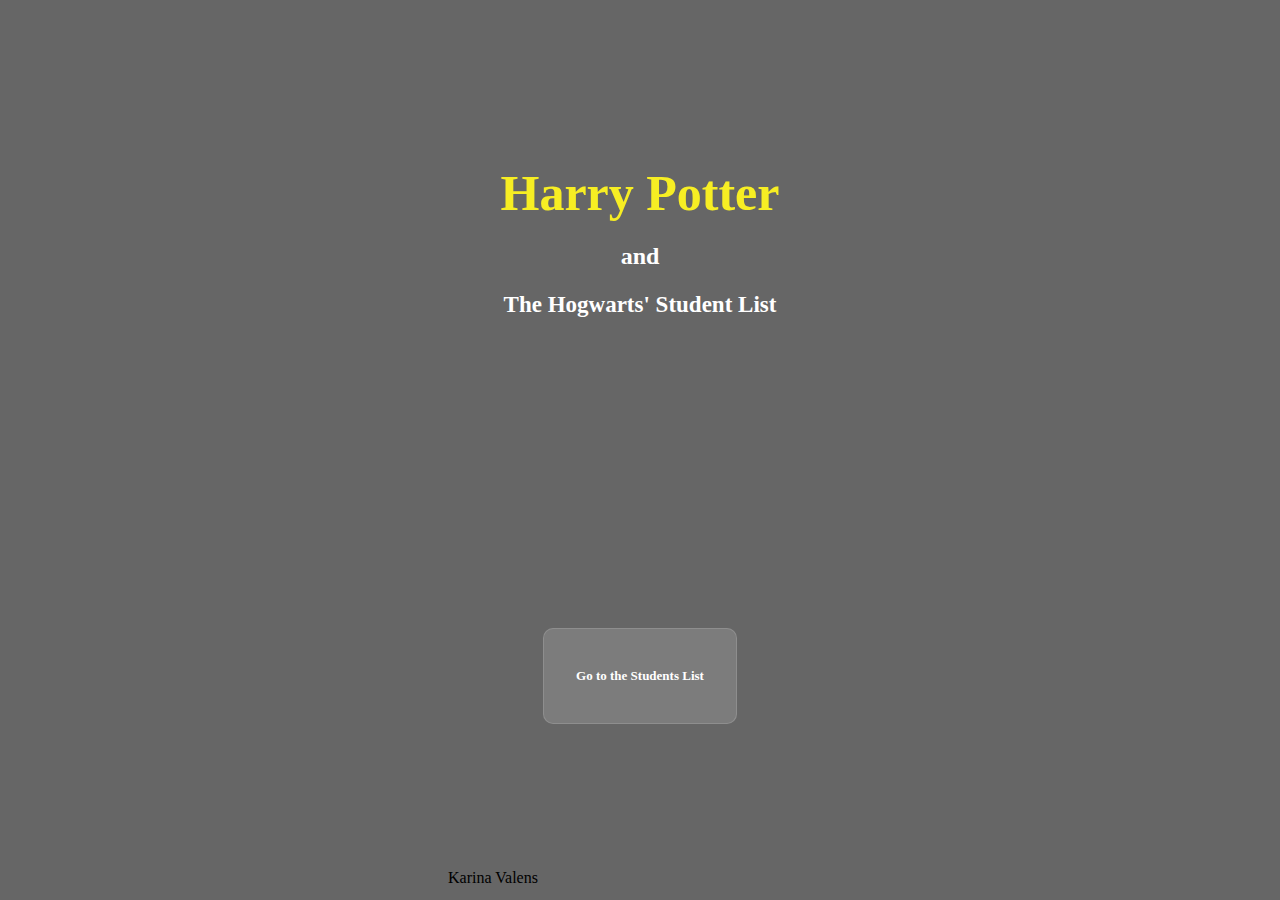
==== index.html @ 6acaf76e "first commit" ====
<!DOCTYPE html>
<html lang="en">

<head>
    <meta charset="UTF-8">
    <meta http-equiv="X-UA-Compatible" content="IE=edge">
    <meta name="viewport" content="width=device-width, initial-scale=1.0">
    <title>Hacked Hogwats Student List</title>
    <link rel="stylesheet" href="./style.css">
</head>

<body id="intro_page">


    <main>
        <div id="title">
            <h1>Harry Potter </h1>
            <p>and</p>
            <h2>The Hogwarts' Student List</h2>
        </div>
        <a href="./html/student_List.html" id="button">Go to the Students List</a>
    </main>
    <footer>Karina Valens</footer>




    <script src="./script.js"></script>
</body>

</html>
---- style.css ----
/* varialbes */
:root {
  /* colors */
  --bc: #000;
  --high-light: #f7ee23;
  --white: #ffffff;
  --button1st: hsl(0deg 0% 89% / 18%);
  --button2nd: #d74f41;
  --font-tittle: "Aladin", cursive;
}

/* reset */
body,
p,
a,
ul,
li,
dl {
  margin: 0;
  padding: 0;
  text-decoration: none;
  list-style-type: none;
}

/* base styles */

* {
  box-sizing: border-box;
  /* outline: 2px dotted red; */
}

/* fonts */
@import url("https://fonts.googleapis.com/css2?family=Aladin&family=Smooch&display=swap");
h1 {
  font: bold 50px /30px var(--font-tittle);
  color: var(--high-light);
}
h2,
p {
  font: bold 23px /30px var(--font-tittle);
  color: var(--white);
}

/* mobil 320px first styles */

/* --------------------------------- Home Page --------------------- */
#intro_page {
  height: 100%;
  background: rgb(0, 0, 0, 0.6) url(./images/dark-stormy-clouds.jpg) no-repeat right top;
  background-blend-mode: color;
  background-size: cover;
}
#intro_page main {
  display: grid;
  grid-template-columns: 1fr;
  max-width: 100%;
  height: 96.5vh;
  margin: auto;
  place-items: center;
  overflow: hidden;
}
#title {
  text-align: center;
}
#intro_page p {
  font-size: 1.5rem;
}
#button {
  border: 1px solid var(--button1st);
  color: var(--white);
  font: bold 13px/30px var(--font-tittle);
  padding: 2.5%;
  border-radius: 10px;
  background-color: var(--button1st);
}
footer {
  display: block;
  width: 30%;
  margin: auto;
}

/* --------------------------------- Student List Page --------------------- */

/* #body_list {
  background: rgb(0, 0, 0, 0.6) url(./images/rithika-gopalakrishnan-JK0l2xvN1fY-unsplash.jpg) no-repeat right top;
  background-blend-mode: color;
  background-size: cover;
} */

input {
  width: 50px;
}

/* small tablet styles */
@media screen and (min-width: 620px) {
}
/* large tablets and laptop styles */
@media screen and (min-width: 960px) {
}

/* destop styles */
@media screen and (min-width: 1200px) {
}
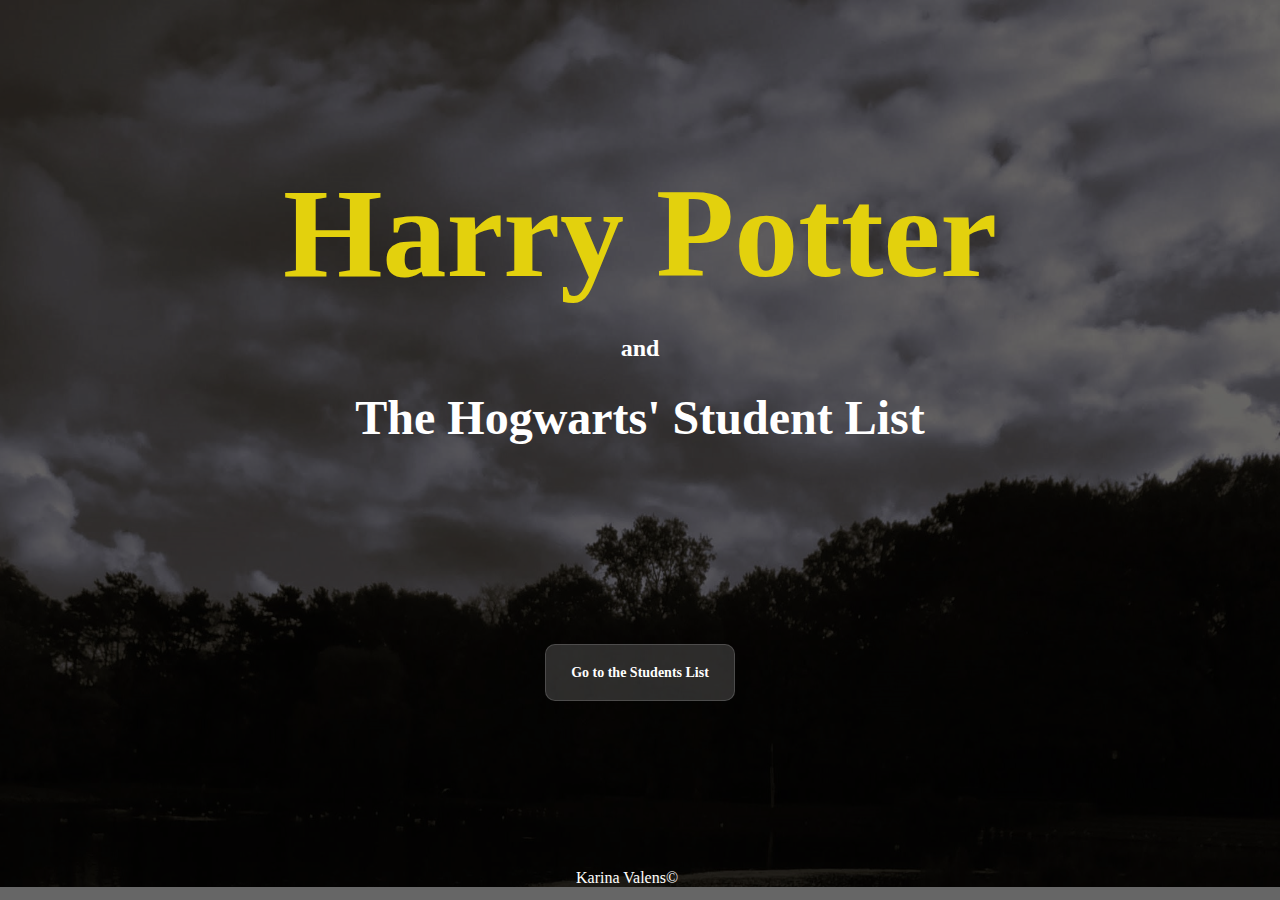
==== commit d8693156: "adding style to the index" ====
--- a/index.html
+++ b/index.html
@@ -19,13 +19,13 @@
             <h2>The Hogwarts' Student List</h2>
         </div>
         <a href="./html/student_List.html" id="button">Go to the Students List</a>
+
+        
     </main>
-    <footer>Karina Valens</footer>
+    <footer>Karina Valens©</footer>
 
 
 
-
-    <script src="./script.js"></script>
 </body>
 
 </html>--- a/style.css
+++ b/style.css
@@ -1,12 +1,19 @@
 /* varialbes */
 :root {
   /* colors */
-  --bc: #000;
-  --high-light: #f7ee23;
+  --bc: hsl(0deg 0% 0%);
+  --high-light: hsl(55deg 89% 47%);
+  --high-light2: hsl(233deg 88% 41%);
   --white: #ffffff;
+
   --button1st: hsl(0deg 0% 89% / 18%);
-  --button2nd: #d74f41;
+  --button2nd: hsl(0deg 5% 34% / 62%);
+
+  --background: hsl(0deg 0% 0% / 60%);
+  --table: hsl(0deg 1% 33% / 60%);
+
   --font-tittle: "Aladin", cursive;
+  --font-body: "Cormorant Garamond", serif;
 }
 
 /* reset */
@@ -30,23 +37,23 @@
 }
 
 /* fonts */
-@import url("https://fonts.googleapis.com/css2?family=Aladin&family=Smooch&display=swap");
+@import url("https://fonts.googleapis.com/css2?family=Aladin&family=Cormorant+Garamond:ital,wght@0,500;1,500;1,600&display=swap");
+
+/* --------------------------------- Home Page --------------------- */
+
 h1 {
-  font: bold 50px /30px var(--font-tittle);
+  font: bold 8rem/30px var(--font-tittle);
   color: var(--high-light);
 }
 h2,
 p {
-  font: bold 23px /30px var(--font-tittle);
-  color: var(--white);
-}
-
-/* mobil 320px first styles */
-
-/* --------------------------------- Home Page --------------------- */
+  font: bold 3rem/30px var(--font-tittle);
+  color: var(--white);
+}
+
 #intro_page {
   height: 100%;
-  background: rgb(0, 0, 0, 0.6) url(./images/dark-stormy-clouds.jpg) no-repeat right top;
+  background: var(--background) url(./images/home_page_backg.jpg) no-repeat right top;
   background-blend-mode: color;
   background-size: cover;
 }
@@ -68,29 +75,208 @@
 #button {
   border: 1px solid var(--button1st);
   color: var(--white);
-  font: bold 13px/30px var(--font-tittle);
-  padding: 2.5%;
+  font: bold 14px/30px var(--font-tittle);
+  padding: 1% 2%;
   border-radius: 10px;
   background-color: var(--button1st);
+  margin-top: -10%;
 }
 footer {
   display: block;
-  width: 30%;
+  width: 10%;
   margin: auto;
+  color: var(--white);
 }
 
 /* --------------------------------- Student List Page --------------------- */
 
-/* #body_list {
-  background: rgb(0, 0, 0, 0.6) url(./images/rithika-gopalakrishnan-JK0l2xvN1fY-unsplash.jpg) no-repeat right top;
+#body_list {
+  background: var(--background) url(./images/rithika-gopalakrishnan-JK0l2xvN1fY-unsplash.jpg) no-repeat right top;
   background-blend-mode: color;
   background-size: cover;
-} */
-
+  overflow-x: hidden;
+}
+
+#subt {
+  display: block;
+  width: 40%;
+  margin: 3% auto;
+}
+
+#fil_status {
+  margin-left: 5%;
+}
+
+/* --------TABLE-------- */
+
+table {
+  width: 90%;
+  margin: 3% auto;
+}
+
+table,
+th,
+td,
+.input,
+button {
+  border-top: 1.5px solid var(--button1st);
+  border-left: 1.5px solid var(--button1st);
+  border-radius: 6px;
+}
+
+th,
+.input {
+  background-color: var(--background);
+  padding: 1%;
+  font: bold 0.9rem/1rem var(--font-body);
+  color: var(--high-light);
+}
+
+td,
+button,
 input {
-  width: 50px;
-}
-
+  background-color: var(--table);
+  padding: 1% 2%;
+  font: 14px/10px var(--font-body);
+  color: var(--white);
+}
+input {
+  margin: 3%;
+  border-radius: 6px;
+  padding: 1%;
+}
+
+#search {
+  background: url(./images/search-normal.png) no-repeat right;
+  background-size: 13%;
+}
+
+/*-------------------- // TOTALS // ---------------*/
+#wraper {
+  display: grid;
+  grid-template-columns: 1fr 1fr;
+  gap: 25%;
+  margin: 3% 10%;
+}
+#totals,
+#houses {
+  display: flex;
+  flex-direction: column;
+}
+#houses button {
+  margin-top: 3%;
+}
+/* ------------------ // POP-UP // ------------- */
+main {
+  position: relative;
+}
+
+#pop_up {
+  display: none;
+  background-color: var(--);
+  position: absolute;
+  left: 17%;
+  top: 20%;
+  width: 60%;
+  color: var(--white);
+  font: bold 1rem/3rem var(--font-tittle);
+
+  padding: 0.7rem 4rem;
+  background: linear-gradient(135deg, rgba(255, 255, 255.1), rgba(255, 255, 255, 0));
+  box-shadow: 0 8px 32px 0 rgba(0, 0, 0, 0.37);
+  border: 1px solid rgba(255, 255, 255, 0.18);
+  border-radius: 6px;
+}
+dt {
+  color: var(--high-light2);
+  border-bottom: 1.5px solid var(--button2nd);
+}
+dd {
+  color: var(--bc);
+}
+dt,
+dd {
+  display: inline-block;
+  width: 40%;
+}
+
+#pop_up.open {
+  display: block;
+}
+#close_pop.open {
+  display: block;
+}
+main.close {
+  display: none;
+}
+#close_pop {
+  display: none;
+  font: bold 3rem/3rem var(--font-tittle);
+  position: absolute;
+  left: 80%;
+  color: var(--white);
+}
+
+/* --------------------------- // Changing Background// ----------------- */
+#body_list.back_griff,
+#body_list.back_slyt,
+#body_list.back_huff,
+#body_list.back_raven {
+  height: 100%;
+  background-blend-mode: color;
+  background-size: cover;
+}
+#body_list.back_griff {
+  background: var(--background) url(./images/Gryffindor.jpg) repeat top;
+}
+#body_list.back_slyt {
+  background: var(--background) url(./images/Slytherin.jpg) repeat top;
+}
+#body_list.back_huff {
+  background: var(--background) url(./images/Hufflepuff.jpg) repeat top;
+}
+#body_list.back_raven {
+  background: var(--background) url(./images/Ravenclawn.jpg) repeat top;
+}
+tr.hidde {
+  display: none;
+}
+th.sortBy {
+  /* active effect in the choosen sorting button */
+  background: linear-gradient(120deg, rgba(180, 180, 200.1), rgba(255, 255, 255, 0));
+}
+
+/* ----------------------- //arrow sortingdirections// ------------------------------ */
+th.sortBy[data-sort-direction="asc"]::after {
+  content: "⇩";
+  padding-left: 4px;
+}
+th.sortBy[data-sort-direction="desc"]::after {
+  content: "⇧";
+  padding-left: 4px;
+}
+
+/* ----------------------- //visual feedback from expelling students // ------------------------------ */
+@keyframes animation {
+  from {
+    transform: translateX(0);
+  }
+  to {
+    transform: translateX(100vw);
+  }
+}
+.animation {
+  animation: animation 2s ease-in-out;
+}
+
+td[data-field="prefect"]::after {
+  content: "🎖️";
+}
+td[data-field="prefect"][data-prefect="false"]::after {
+  filter: grayscale(1);
+}
+
+/* responsiveness way too ambitious!!!! */
 /* small tablet styles */
 @media screen and (min-width: 620px) {
 }
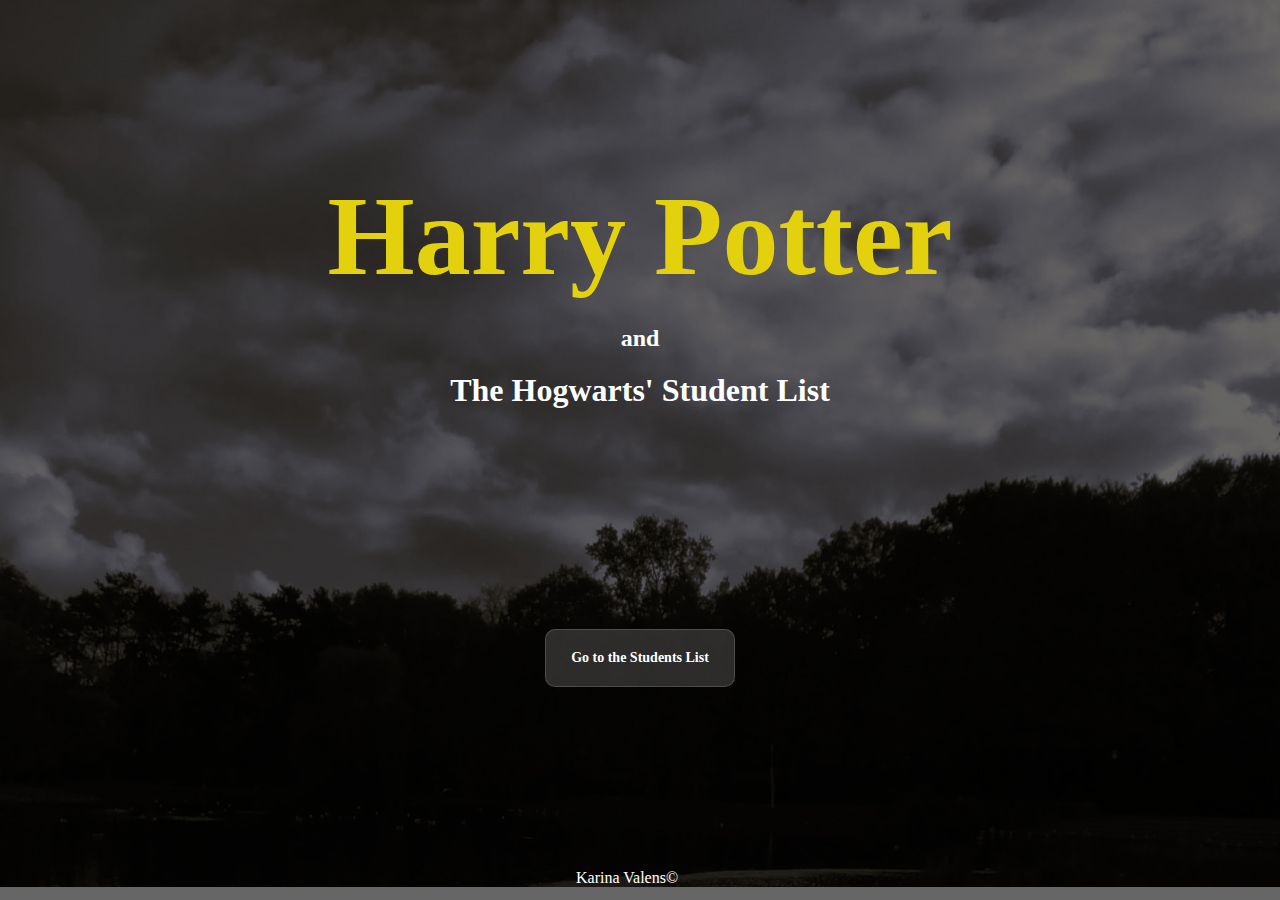
==== commit 8c3bb53d: "prefects rules  working" ====
--- a/index.html
+++ b/index.html
@@ -11,7 +11,6 @@
 
 <body id="intro_page">
 
-
     <main>
         <div id="title">
             <h1>Harry Potter </h1>
@@ -20,12 +19,14 @@
         </div>
         <a href="./html/student_List.html" id="button">Go to the Students List</a>
 
-        
-    </main>
-    <footer>Karina Valens©</footer>
 
 
-
+    </main>
+    <!-- <audio autoplay loop>
+        <source src="./sounds/wizard_theme.mp3" type="audio/mp3">
+        <embed src="./sounds/wizard_theme.mp3" autostart="true" loop="true" hidden="true">
+    </audio> -->
+    <footer>Karina Valens©</footer>
 </body>
 
 </html>--- a/style.css
+++ b/style.css
@@ -42,12 +42,16 @@
 /* --------------------------------- Home Page --------------------- */
 
 h1 {
-  font: bold 8rem/30px var(--font-tittle);
+  font: bold 7rem/30px var(--font-tittle);
   color: var(--high-light);
 }
-h2,
-p {
-  font: bold 3rem/30px var(--font-tittle);
+
+#intro_page p {
+  font: bold 2rem/25px var(--font-tittle);
+  color: var(--white);
+}
+h2 {
+  font: bold 2rem/25px var(--font-tittle);
   color: var(--white);
 }
 
@@ -107,7 +111,7 @@
   margin-left: 5%;
 }
 
-/* --------TABLE-------- */
+/* ---------------------------------- //TABLE// ---------------------- */
 
 table {
   width: 90%;
@@ -166,14 +170,13 @@
 #houses button {
   margin-top: 3%;
 }
-/* ------------------ // POP-UP // ------------- */
+/* ------------------ // POP-UPS // ------------- */
 main {
   position: relative;
 }
 
 #pop_up {
   display: none;
-  background-color: var(--);
   position: absolute;
   left: 17%;
   top: 20%;
@@ -200,6 +203,8 @@
   width: 40%;
 }
 
+/*-- //classes to open and close pop-ups// --*/
+
 #pop_up.open {
   display: block;
 }
@@ -209,12 +214,44 @@
 main.close {
   display: none;
 }
-#close_pop {
+#close_pop/*  */ {
   display: none;
   font: bold 3rem/3rem var(--font-tittle);
   position: absolute;
   left: 80%;
   color: var(--white);
+}
+
+/* prefects */
+
+#remove_aorb {
+  display: none;
+  position: absolute;
+  left: 30%;
+  top: 30%;
+  width: 40%;
+  color: var(--white);
+  font: bold 1rem/3rem var(--font-tittle);
+  text-align: center;
+  padding: 0.7rem 2rem;
+  background: linear-gradient(135deg, rgb(99 89 148), rgb(99 89 148 / 48%));
+  box-shadow: 0 8px 32px 0 rgba(0, 0, 0, 0.37);
+  border: 1px solid rgba(255, 255, 255, 0.18);
+  border-radius: 6px;
+}
+#remove_a,
+#remove_b {
+  padding: 3%;
+}
+#close_pop_remov_aorb {
+  font: bold 3rem/3rem var(--font-tittle);
+  position: absolute;
+  top: 0;
+  right: 5%;
+  color: var(--white);
+}
+#remove_aorb.open {
+  display: block;
 }
 
 /* --------------------------- // Changing Background// ----------------- */
@@ -272,6 +309,7 @@
 td[data-field="prefect"]::after {
   content: "🎖️";
 }
+
 td[data-field="prefect"][data-prefect="false"]::after {
   filter: grayscale(1);
 }
